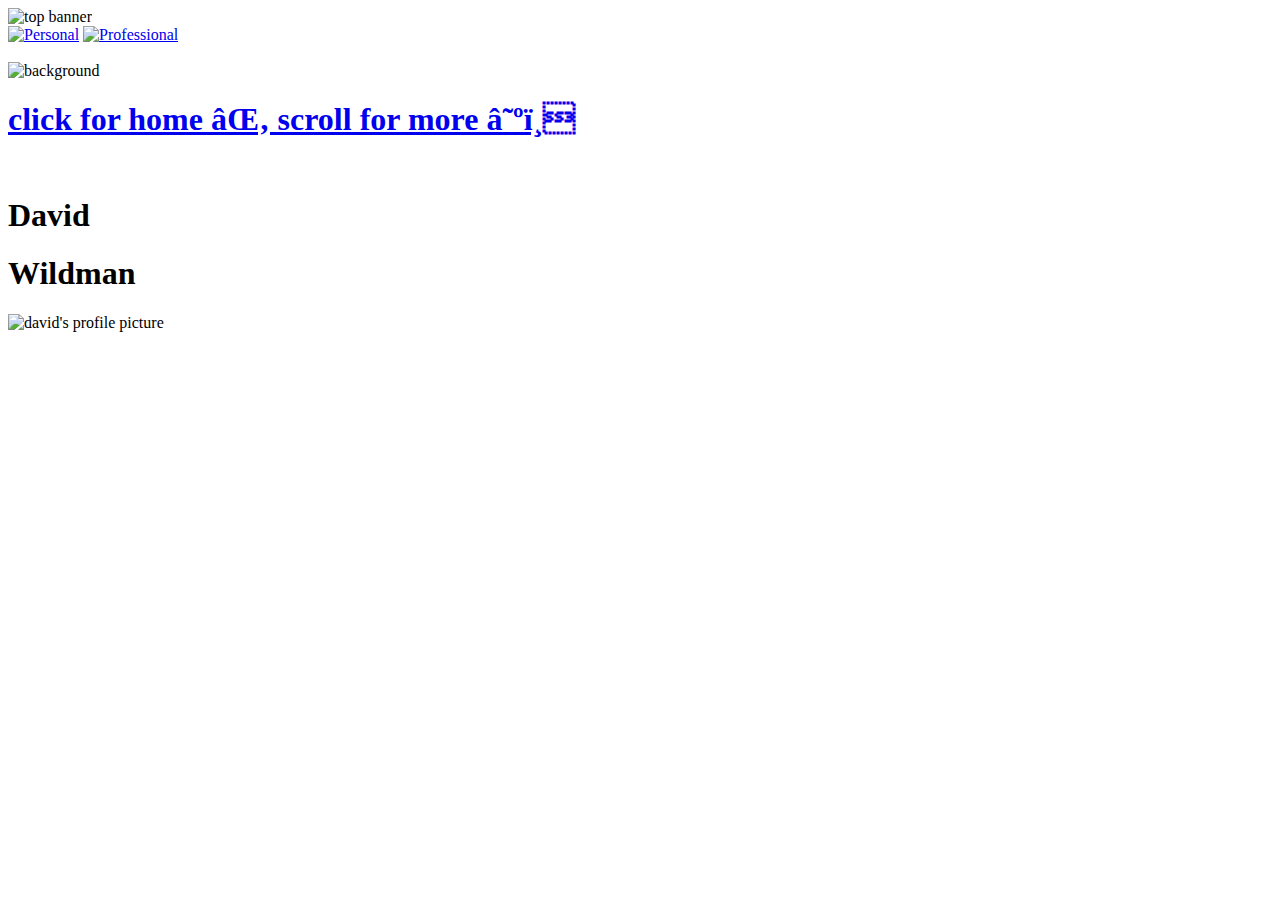
==== index.html @ 92f7dd7d "Rename home.html to index.html" ====
<!DOCTYPE html>
<html>

<head>
	<link rel="stylesheet" href="styles.css" type="text/css" charset="utf-8">
	<title>Silversite—home</title>
	<meta name="viewport" content="width=device-width, initial-scale=1.0">

</head>

<body>



	<!-- Header and background graphics -->

	<header>
		<img id="mask" src="https://lh3.googleusercontent.com/drCIB5XaBogt1hG4kePZMN_304w8XJe2TEB8NnSn8UQNjTeD4YQ8Y8CWwIIJnU-4ytzNfGw=w1280" alt="top banner">
		<nav class="links">
			<span class="leftlink"><a id="leftlink" href="/personal.html"><img src="https://lh6.googleusercontent.com/CAeoS_TIlV-jKo69cKAMgmzb2ZCU6C4n6v47w-y5czvyb1pLWjHf11d2N6tpco18G4F72ts_=w1280" alt="Personal"></a></span>
			<span class="rightlink"> <a id="rightlink" href="/professional.html"><img src="https://lh4.googleusercontent.com/wsbAM6N6rnUvKSBMoCF6cY0G2sL6xLXp9yxd4-AXaWYbBBxd6NR7A-Z_lRTLN9QFs2bBmPM_=w1280" alt="Professional"></a></span>
		</nav>
	</header>

	<div class="gradient">
		<img id="scroll" src="https://lh6.googleusercontent.com/mQSl8quiJzCFC_b_0DutltUhVaJcSwaIgzk87DzSJ6dp9wokb4DUETPHWhXgZsSel_zeLX3cWjonBK5DKOWs-F9cTGbAlei9S4Moc-77nOsyAULk0Q=w1280" alt="">
	</div>

	<div class="background">
		<img id="background" src="https://lh4.googleusercontent.com/AumRSNka3tmDpDSOLlKyRMpxtNUNSiiM084TbIYTF-fe0IxRti_GKFZ6pIXEkU34BlLslBUrw1XjnCWk2npHSV2bBw347pAVUdQ8YohcuxMcmIFFriU=w1280" alt="background">
	</div>

	
	<!-- Main body -->


	<div class="main">


		<span class="home"></h1><h1 class="arrow"><a id="arrow" href="/home.html">click for home ⌂ scroll for more ☺️</a></h1></span>
		<span class="home david"><h1><br>David</h1></span>
		<span class="home wildman"><h1>Wildman</h1></span>
		<span class="face"><img id="defaultface" src="https://lh3.googleusercontent.com/UVNgbC7DeUwxRvbX1GFRfky8D023WpZcSw2MVGTbIr8oYLIM4QBD8RbNnX3xxVIWb6DYTKEew4Tm5ph8OgAMv5c5Eckousxn6LdHiQKVzRKt2vlfpg=w1280" alt="david's profile picture"></span>
	</div>



	</main>


</body>


</html>
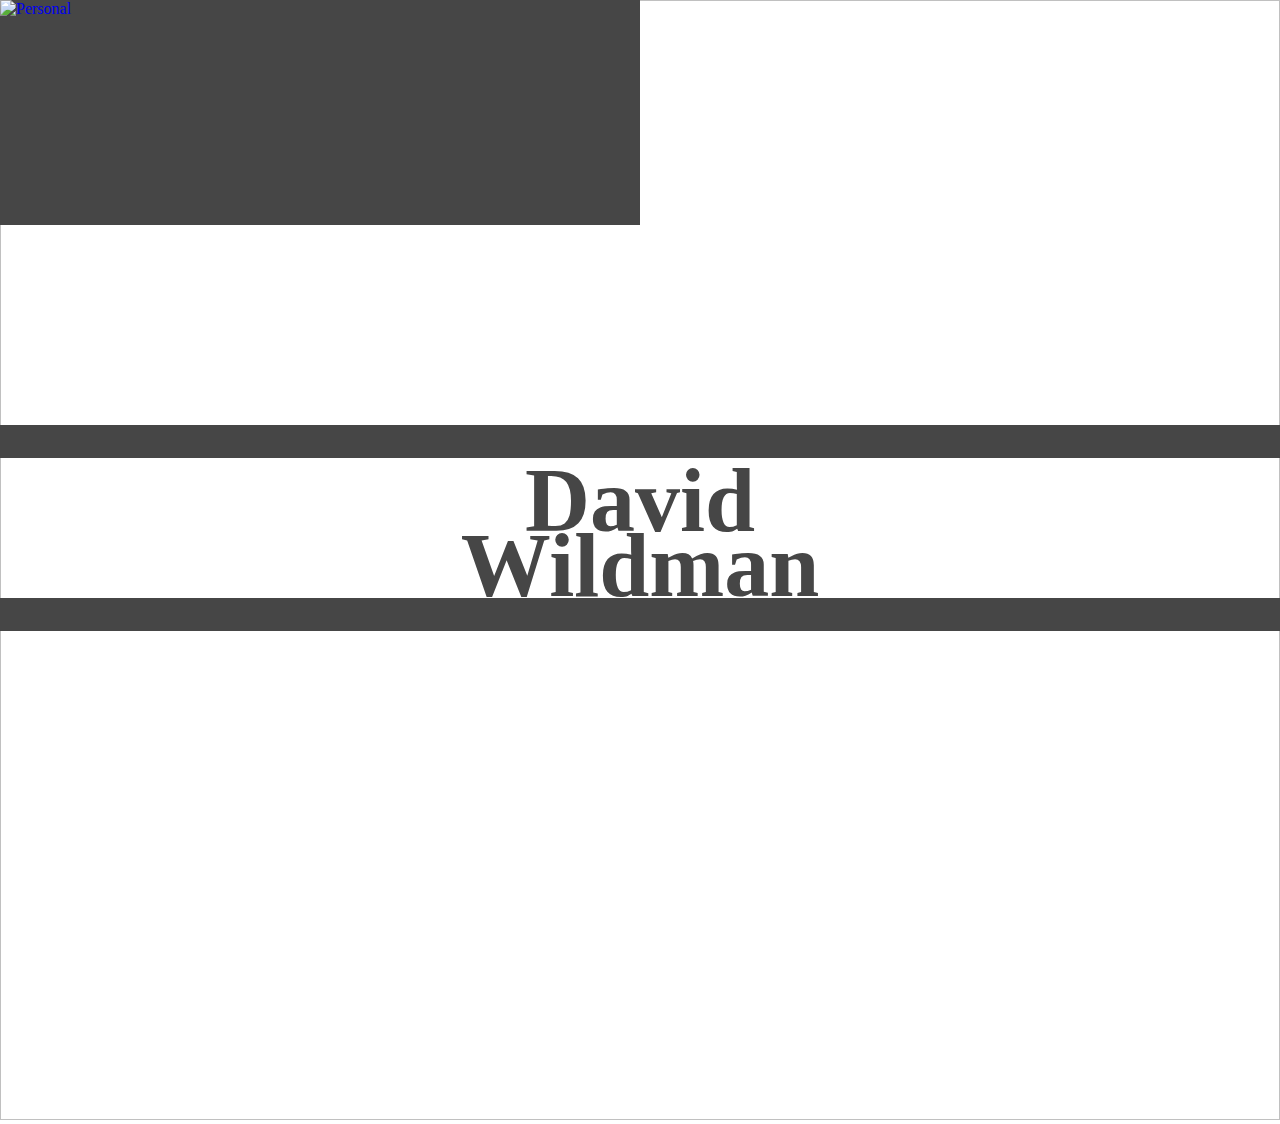
==== commit b8dcaa91: "Update index.html" ====
--- a/index.html
+++ b/index.html
@@ -2,8 +2,8 @@
 <html>
 
 <head>
-	<link rel="stylesheet" href="styles.css" type="text/css" charset="utf-8">
-	<title>Silversite—home</title>
+	<link rel="stylesheet" href="main.css" type="text/css" charset="utf-8">
+	<title>David Wildman</title>
 	<meta name="viewport" content="width=device-width, initial-scale=1.0">
 
 </head>
--- a/main.css
+++ b/main.css
@@ -0,0 +1,330 @@
+/* ************************************** */
+
+/* Resets a few values:
+	stops horizontal spillage
+	corrects box sizing
+	sets font family */
+
+
+
+	* {
+	font-family: 'minecraftregular';
+	box-sizing: border-box;
+	white-space: nowrap;
+}
+
+/* ************************************** */
+
+@font-face {
+    font-family: 'minecraftregular';
+    src: url('/assets/fonts/minecraftregular-bmg3-webfont.woff2') format('woff2'),
+         url('/assets/fonts/minecraftregular-bmg3-webfont.woff') format('woff');
+    font-weight: normal;
+    font-style: normal;
+
+}
+
+/* Gets rid of the white space around the page, so everything is flush against the edge of the viewport. Also sets a default background color */
+
+html {
+	margin: 0px;
+	padding: 0px;
+	width: 100%;
+	background-color: transparent;
+}
+
+body {
+	margin: 0px 0px;
+	height: 200%;
+}
+
+/* ************************************** */
+
+
+
+/* Background scrolling effect-banner contains a PNG with a transparent text mask and a background image with a gradient behind it */
+
+#mask {
+	position: fixed;
+	width: 100%;
+	height: 25%;
+	margin: 0px;
+	padding: 0px;
+	top: 0px;
+	left: 0px;
+	z-index: 8;
+}
+
+#background {
+	display: grid;
+	position: fixed;
+	width: 100%;
+	margin: 0px;
+	padding: 0px;
+	top: 0px;
+	left: 0px;
+	z-index: 2;
+	height: 100%;
+}
+
+#scroll {
+	position: relative;
+	width: 100%;
+	height: 1120px;
+	margin: 0px;
+	padding: 0px;
+	top: 0px;
+	z-index: 0;
+}
+
+header {
+	position: relative;
+	left: 0px;
+	top: 0px;
+	margin: 0px;
+	height: 186.6px;
+	z-index: 8;
+}
+
+.gradient {
+	position: relative;
+	top: -186.6px;
+	height: 186.6px;
+}
+
+div.background {
+	display: inline-block;
+	position: fixed;
+	top: 0px;
+	left: 0px;
+	white-space: nowrap;
+	display: block;
+	box-sizing: border-box;
+	margin: auto, auto;
+	padding: auto, auto;
+	width: 100%;
+}
+
+/* ************************************** */
+
+/* Body text scrolling effects-using sticky positioning. Some of this code will be redundant, I played around with it for a long time trying to get it to work! */
+
+div.main {
+	position: sticky;
+	top: 186px;
+	left: 0px;
+	width: 100%;
+	margin: 0 auto;
+	padding: 0 auto;
+	z-index: 6;
+}
+
+
+span {
+	top: 0vh;
+	max-width: 100%;
+	display: block;
+	text-align: justify;
+
+}
+
+	.david {
+		position: sticky;
+		top: 24.5vh;
+		z-index: 10;
+		border-top: rgb(70, 70, 70) solid thick;
+		border-width: 33px;
+		line-height: 1.8em;
+	}
+
+	.face {
+		position: sticky;
+		top: 0px;
+		z-index: 9;
+	}
+
+	.wildman {
+		position: sticky;
+		top: 87vh;
+		z-index: 10;
+		border-bottom: rgb(70, 70, 70) solid thick;
+		border-width: 33px;
+		line-height: 4em;
+	}
+
+	/* Hover effects */
+
+	.david h1:hover {
+		color: rgb(230 230 230);
+		background-color: rgb(70, 70, 70);
+		opacity: 1;
+	}
+	
+	.wildman h1:hover {
+		color: rgb(230 230 230);
+		background-color: rgb(70, 70, 70);
+		opacity: 1;
+	}
+
+	h2.bio {
+		line-height: 1.5em;
+		color: rgb(92, 0, 61);
+		opacity: 70%;
+		position: absolute;
+		top: 80vh;
+		right: 1vw;
+		text-align: right;
+		z-index: 10;
+	}
+
+	h3.bio {
+		line-height: 1.5em;
+		color: #2867B2;
+		opacity: 100%;
+		position: absolute;
+		top: 71vh;
+		left: 1vw;
+		text-align: left;
+		z-index: 10;
+	}
+
+
+	h2.personal:hover {
+		background-color: hotpink;
+	}
+
+	.personal h1:hover {
+		color: rgb(110, 2, 83);
+		background-color: hotpink;
+		opacity: 70%
+	}
+
+	h3.professional:hover {
+		background-color: black;
+		opacity: 70%;
+	}
+
+	.professional h1:hover {
+		color: black;
+		opacity: 50%;
+		background-color: #2867B2;
+	}
+
+
+ .professional a {
+	text-decoration: underline;
+	color: inherit;
+	font-size: 1.5em;
+} 
+
+/* Navigation styling */
+
+nav span.leftlink{
+	position: fixed;
+	display: inline;
+	margin: 0px 0px;
+	padding: 0px 0px;
+	z-index: 9;
+	left: 0px;
+	top: 0px;
+	max-width: 50%
+}
+
+nav span.rightlink{
+	position: fixed;
+	display: inline;
+	margin: 0px 0px;
+	padding: 0px 0px;
+	z-index: 9;
+	right: 0px;
+	top: 0px;
+	max-width: 50%
+}
+
+.leftlink img {
+	position: fixed;
+	width: 50%;
+	height: 25vh;
+	opacity: 0;
+}
+
+.rightlink img {
+	position: fixed;
+	right: 0px;
+	width: 50%;
+	height: 25vh;
+	opacity: 0;
+
+}
+
+.leftlink img:hover {
+	opacity: 1;
+	background-color: rgb(70, 70, 70);
+}
+
+.rightlink img:hover {
+	opacity: 01;
+
+}
+
+
+	#arrow {
+	display: block;
+	width: auto;
+	padding: auto;
+	margin: auto;
+	background-size: unset;
+	text-decoration: none;
+	font-weight: bolder;
+	color: transparent;
+	font-size: 0.5em;
+} 
+
+	#arrow:hover {
+		color: rgb(230 230 230);
+		background-color: rgb(70, 70, 70);
+		opacity: 1;
+	}
+
+
+/* #personal {
+	position: absolute;
+	font-size: 5vw;
+	color: black;
+	bottom: 0px;
+	left: 0px;
+	width: 100%
+} */
+
+/* General styles and probably some other redundant code! */
+
+h1 {
+	position: relative;
+	margin: auto;
+	display: block;
+	font-weight: bolder;
+	font-size: 90px;
+	text-align: center;
+	color: rgb(70, 70, 70);
+	background-color: none;
+	width: auto;
+	z-index: 3;
+}
+
+
+#defaultface {
+	width: 100%;
+	position: relative;
+	margin: auto;
+	display: block;
+	text-align: center;
+}
+
+main p {
+	text-align: center;
+}
+
+br {
+	font-size: 100px;
+}
+
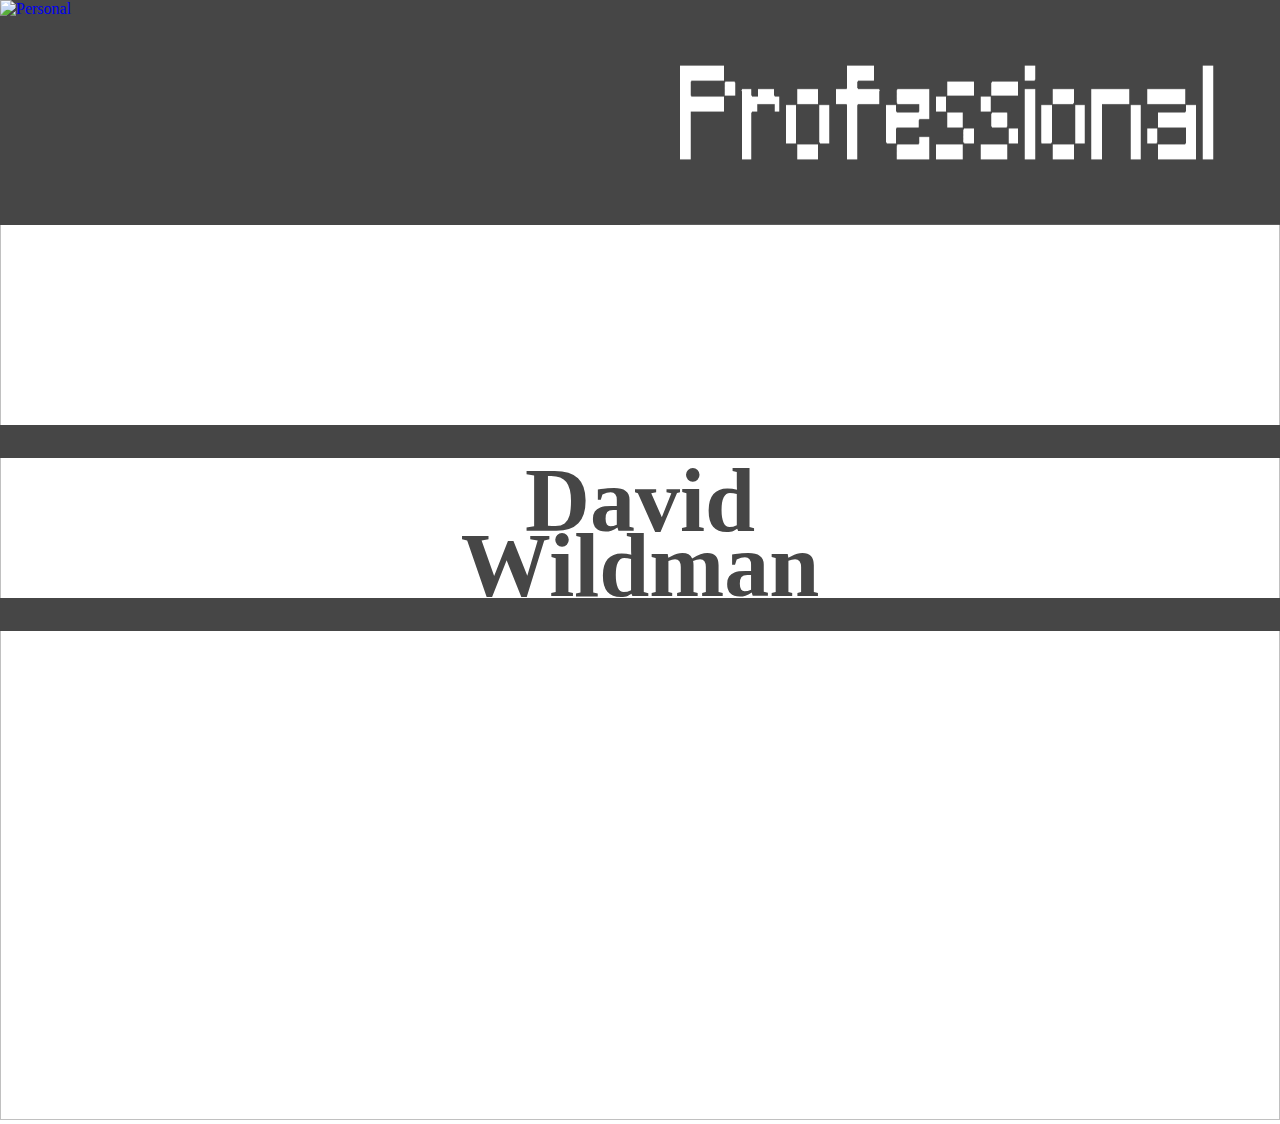
==== commit 02571066: "Update index.html" ====
--- a/index.html
+++ b/index.html
@@ -15,19 +15,19 @@
 	<!-- Header and background graphics -->
 
 	<header>
-		<img id="mask" src="https://lh3.googleusercontent.com/drCIB5XaBogt1hG4kePZMN_304w8XJe2TEB8NnSn8UQNjTeD4YQ8Y8CWwIIJnU-4ytzNfGw=w1280" alt="top banner">
+		<img id="mask" src="mask.png" alt="top banner">
 		<nav class="links">
-			<span class="leftlink"><a id="leftlink" href="/personal.html"><img src="https://lh6.googleusercontent.com/CAeoS_TIlV-jKo69cKAMgmzb2ZCU6C4n6v47w-y5czvyb1pLWjHf11d2N6tpco18G4F72ts_=w1280" alt="Personal"></a></span>
-			<span class="rightlink"> <a id="rightlink" href="/professional.html"><img src="https://lh4.googleusercontent.com/wsbAM6N6rnUvKSBMoCF6cY0G2sL6xLXp9yxd4-AXaWYbBBxd6NR7A-Z_lRTLN9QFs2bBmPM_=w1280" alt="Professional"></a></span>
+			<span class="leftlink"><a id="leftlink" href="/personal.html"><img src="personal-hyperlink.png" alt="Personal"></a></span>
+			<span class="rightlink"> <a id="rightlink" href="/professional.html"><img src="professional-hyperlink.png" alt="Professional"></a></span>
 		</nav>
 	</header>
 
 	<div class="gradient">
-		<img id="scroll" src="https://lh6.googleusercontent.com/mQSl8quiJzCFC_b_0DutltUhVaJcSwaIgzk87DzSJ6dp9wokb4DUETPHWhXgZsSel_zeLX3cWjonBK5DKOWs-F9cTGbAlei9S4Moc-77nOsyAULk0Q=w1280" alt="">
+		<img id="scroll" src="gradient.png" alt="">
 	</div>
 
 	<div class="background">
-		<img id="background" src="https://lh4.googleusercontent.com/AumRSNka3tmDpDSOLlKyRMpxtNUNSiiM084TbIYTF-fe0IxRti_GKFZ6pIXEkU34BlLslBUrw1XjnCWk2npHSV2bBw347pAVUdQ8YohcuxMcmIFFriU=w1280" alt="background">
+		<img id="background" src="background.png" alt="background">
 	</div>
 
 	
@@ -37,10 +37,10 @@
 	<div class="main">
 
 
-		<span class="home"></h1><h1 class="arrow"><a id="arrow" href="/home.html">click for home ⌂ scroll for more ☺️</a></h1></span>
+		<span class="home"></h1><h1 class="arrow"><a id="arrow" href="/home.html">click for home ⌂ scroll for more :-)</a></h1></span>
 		<span class="home david"><h1><br>David</h1></span>
 		<span class="home wildman"><h1>Wildman</h1></span>
-		<span class="face"><img id="defaultface" src="https://lh3.googleusercontent.com/UVNgbC7DeUwxRvbX1GFRfky8D023WpZcSw2MVGTbIr8oYLIM4QBD8RbNnX3xxVIWb6DYTKEew4Tm5ph8OgAMv5c5Eckousxn6LdHiQKVzRKt2vlfpg=w1280" alt="david's profile picture"></span>
+		<span class="face"><img id="defaultface" src="davidwildman.jpg" alt="david's profile picture"></span>
 	</div>
 
 
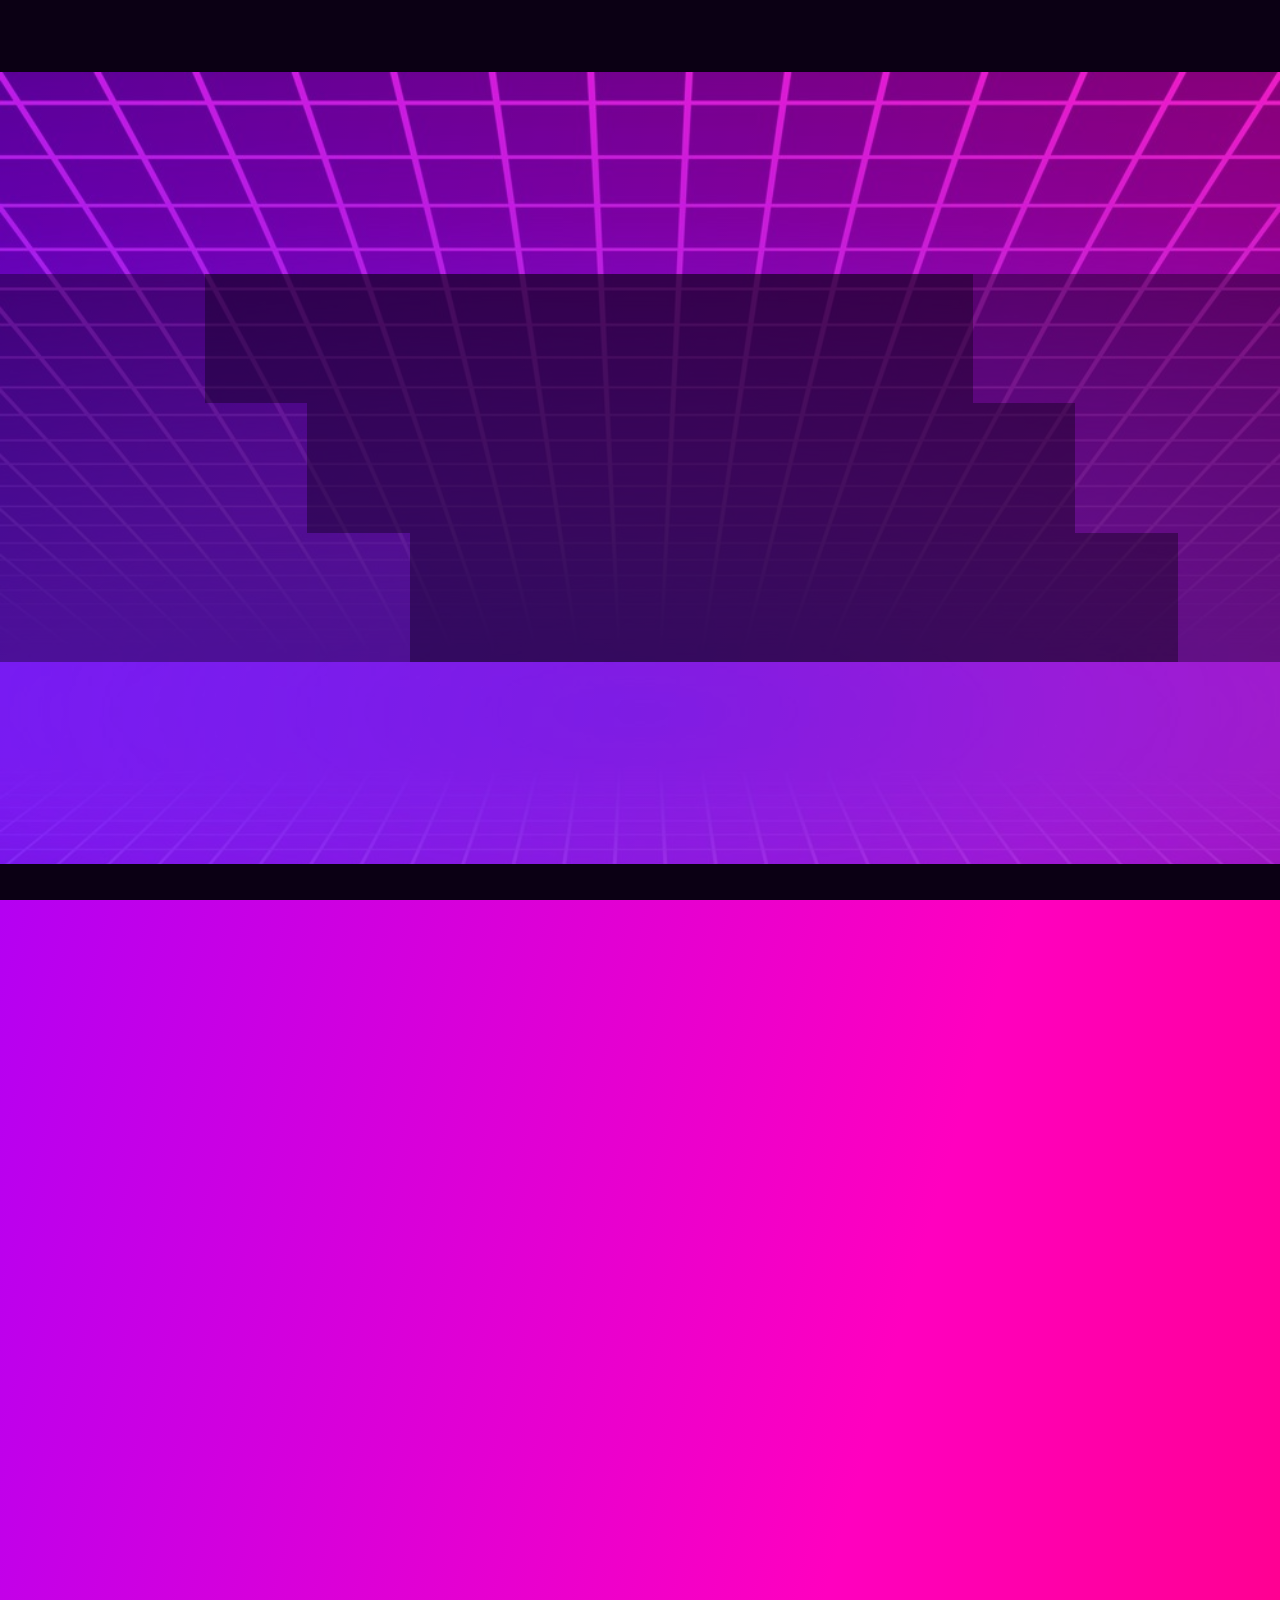
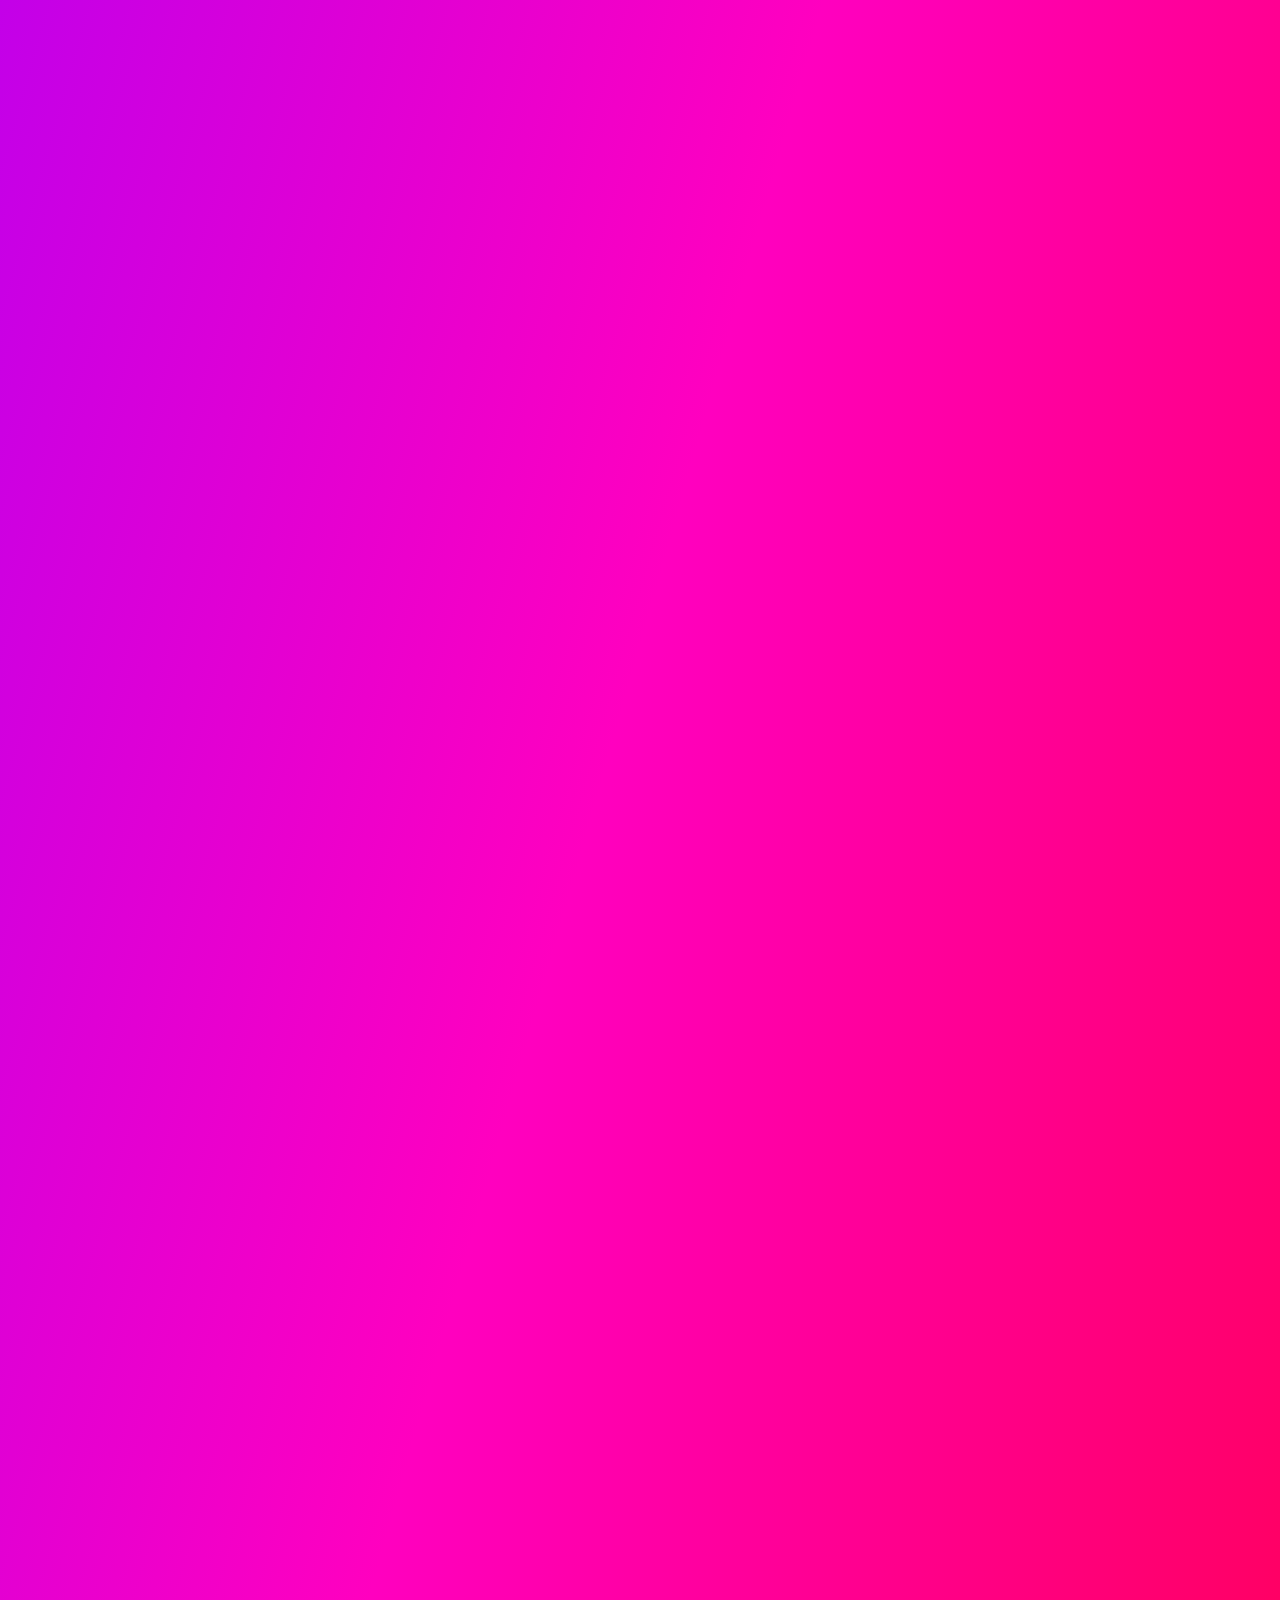
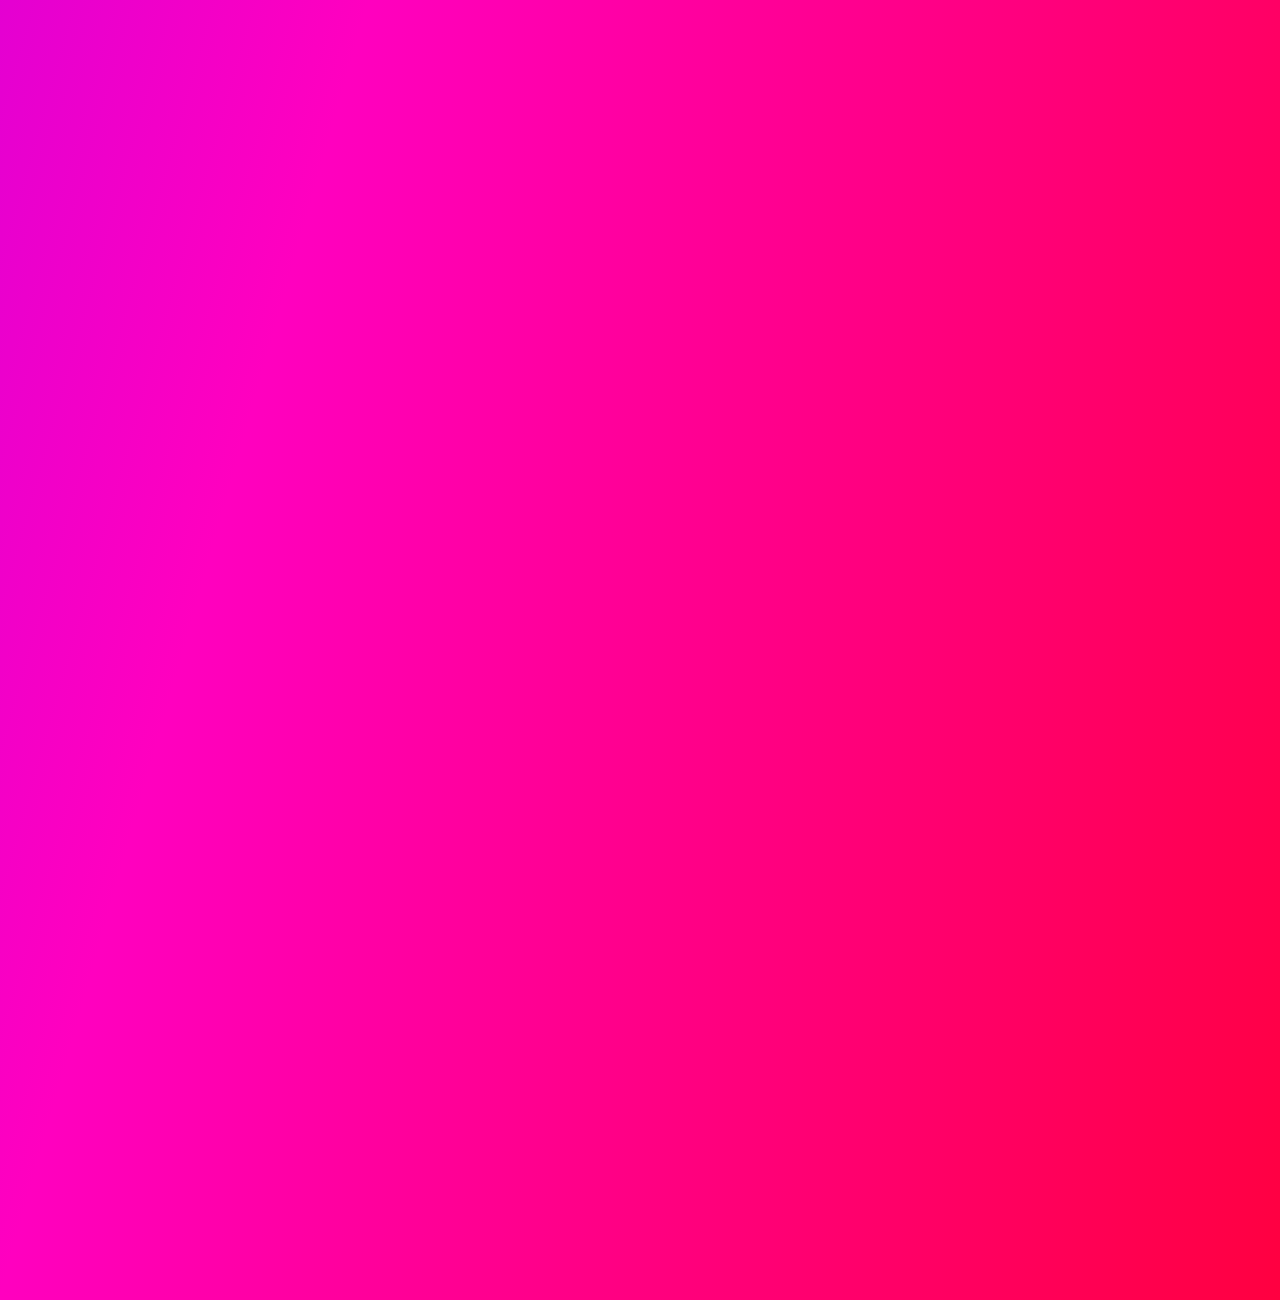
==== commit 835d46f3: "I merged my branch into the master and I am now commiting again as there seem to be a few redundant " ====
--- a/index.html
+++ b/index.html
@@ -1,54 +1,32 @@
 <!DOCTYPE html>
-<html>
-
+<html lang="en">
 <head>
-	<link rel="stylesheet" href="main.css" type="text/css" charset="utf-8">
-	<title>David Wildman</title>
-	<meta name="viewport" content="width=device-width, initial-scale=1.0">
-
+  <meta charset="UTF-8">
+  <meta name="viewport" content="width=device-width, initial-scale=1.0">
+  <link rel="stylesheet" href="main.css">
+  <title>David Wildman—Software Developer</title>
 </head>
-
 <body>
-
-
-
-	<!-- Header and background graphics -->
-
-	<header>
-		<img id="mask" src="mask.png" alt="top banner">
-		<nav class="links">
-			<span class="leftlink"><a id="leftlink" href="/personal.html"><img src="personal-hyperlink.png" alt="Personal"></a></span>
-			<span class="rightlink"> <a id="rightlink" href="/professional.html"><img src="professional-hyperlink.png" alt="Professional"></a></span>
-		</nav>
-	</header>
-
-	<div class="gradient">
-		<img id="scroll" src="gradient.png" alt="">
-	</div>
-
-	<div class="background">
-		<img id="background" src="background.png" alt="background">
-	</div>
-
-	
-	<!-- Main body -->
-
-
-	<div class="main">
-
-
-		<span class="home"></h1><h1 class="arrow"><a id="arrow" href="/home.html">click for home ⌂ scroll for more :-)</a></h1></span>
-		<span class="home david"><h1><br>David</h1></span>
-		<span class="home wildman"><h1>Wildman</h1></span>
-		<span class="face"><img id="defaultface" src="davidwildman.jpg" alt="david's profile picture"></span>
-	</div>
-
-
-
-	</main>
-
-
+  <div id="landing-page">
+    <nav>
+      <ul>
+        <li></li>
+        <li></li>
+        <li></li>
+        <li></li>
+        <li></li>
+      </ul>
+    </nav>
+    <section id="jumbotron">
+      <div id="container">
+        <div class="text blink-one" id="youve"><p>You've</p></div>
+        <div class="text blink-two" id="found"><p>found</p></div>
+        <div class="text blink-three my-name" id="david"><p>David</p></div>
+      </div>
+      <div id="background-image"></div>
+    </section>
+    <footer>
+    </footer> 
+  </div>
 </body>
-
-
-</html>
+</html>--- a/main.css
+++ b/main.css
@@ -1,330 +1,293 @@
-/* ************************************** */
-
-/* Resets a few values:
-	stops horizontal spillage
-	corrects box sizing
-	sets font family */
-
-
-
-	* {
-	font-family: 'minecraftregular';
+* {
+	margin: 0;
+	padding: 0;
 	box-sizing: border-box;
-	white-space: nowrap;
-}
-
-/* ************************************** */
+}
+
+body {
+	width: 100%;
+	height: 500vh;
+	background-image: linear-gradient(to bottom right, rgb(162, 0, 255) 0%, rgb(255, 0, 191) 50%, rgb(255, 0, 64) 100%);
+	color: transparent;
+}
+
+#landing-page {
+	position: sticky;
+	top: 0;
+	left: 0;
+	background-color: transparent;
+	width: 100%;
+}
+
+nav {
+	height: 8vh;
+	background-color: #0B0014;
+}
 
 @font-face {
-    font-family: 'minecraftregular';
-    src: url('/assets/fonts/minecraftregular-bmg3-webfont.woff2') format('woff2'),
-         url('/assets/fonts/minecraftregular-bmg3-webfont.woff') format('woff');
-    font-weight: normal;
-    font-style: normal;
-
-}
-
-/* Gets rid of the white space around the page, so everything is flush against the edge of the viewport. Also sets a default background color */
-
-html {
-	margin: 0px;
-	padding: 0px;
-	width: 100%;
-	background-color: transparent;
-}
-
-body {
-	margin: 0px 0px;
-	height: 200%;
-}
-
-/* ************************************** */
-
-
-
-/* Background scrolling effect-banner contains a PNG with a transparent text mask and a background image with a gradient behind it */
-
-#mask {
+    font-family: 'sfalienencsolid';
+	src:	url('./assets/fonts/sfalienencsolid.woff2') format('woff2'),
+			url('./assets//fonts/sfalienencsolid.woff') format('woff'),
+			url('./assets//fonts/sfalienencsolid.ttf') format('truetype');
+	font-weight: normal;
+	font-style: normal;
+}
+
+@font-face {
+    font-family: 'sfalienenc';
+	src:	url('./assets/fonts/sfalienenc.woff2') format('woff2'),
+			url('./assets//fonts/sfalienenc.woff') format('woff'),
+			url('./assets//fonts/sfalienenc.ttf') format('truetype');
+	font-weight: normal;
+	font-style: normal;
+}
+
+section {
+	line-height: 1.4em;
+	font-family: 'sfalienencsolid';
+	font-weight: normal;
+	font-style: normal;
+	font-size: 12vmin;
+	height: 88vh;
+	/* background-color: red 0.6 0%; */
+	/* background-size: cover;
+	background-blend-mode: color;
+	opacity: 100%; */
+}
+
+#background-image {
 	position: fixed;
-	width: 100%;
-	height: 25%;
-	margin: 0px;
-	padding: 0px;
-	top: 0px;
-	left: 0px;
-	z-index: 8;
-}
-
-#background {
-	display: grid;
-	position: fixed;
-	width: 100%;
-	margin: 0px;
-	padding: 0px;
-	top: 0px;
-	left: 0px;
-	z-index: 2;
-	height: 100%;
-}
-
-#scroll {
-	position: relative;
-	width: 100%;
-	height: 1120px;
-	margin: 0px;
-	padding: 0px;
-	top: 0px;
-	z-index: 0;
-}
-
-header {
-	position: relative;
-	left: 0px;
-	top: 0px;
-	margin: 0px;
-	height: 186.6px;
-	z-index: 8;
-}
-
-.gradient {
-	position: relative;
-	top: -186.6px;
-	height: 186.6px;
-}
-
-div.background {
-	display: inline-block;
-	position: fixed;
-	top: 0px;
-	left: 0px;
-	white-space: nowrap;
-	display: block;
-	box-sizing: border-box;
-	margin: auto, auto;
-	padding: auto, auto;
-	width: 100%;
-}
-
-/* ************************************** */
-
-/* Body text scrolling effects-using sticky positioning. Some of this code will be redundant, I played around with it for a long time trying to get it to work! */
-
-div.main {
-	position: sticky;
-	top: 186px;
-	left: 0px;
-	width: 100%;
-	margin: 0 auto;
-	padding: 0 auto;
-	z-index: 6;
-}
-
-
-span {
-	top: 0vh;
-	max-width: 100%;
-	display: block;
-	text-align: justify;
-
-}
-
-	.david {
-		position: sticky;
-		top: 24.5vh;
-		z-index: 10;
-		border-top: rgb(70, 70, 70) solid thick;
-		border-width: 33px;
-		line-height: 1.8em;
+	top: 8vh;
+	left: 0;
+	height: 88vh;
+	width: 100%;
+	background-image: url(https://i.giphy.com/media/l0K4lUxBzIOeJd1EA/giphy.webp), url(./assets/vector.jpg);
+	background-size: cover;
+	background-blend-mode: luminosity;
+	z-index: -1;
+	opacity: 50%;
+
+}
+
+#container {
+	opacity: 100;
+	display: flex;
+	flex-direction: column;
+	justify-content: center;
+	align-items: center;
+	height: 88vh;
+	width: 100%;
+	/* background-color: rgba(0, 0, 0, 0.4) */
+}
+
+.text {
+	background-color: #0b001466;
+	width: 100%;
+	text-align: center;
+	text-shadow: 0px 0px 50px;
+}
+
+#youve {
+	padding-left: 16vw;
+	padding-right: 24vw;
+}
+
+
+
+
+#found {
+	padding-left: 24vw;
+	padding-right: 16vw;
+}
+
+#david {
+	padding-left: 32vw;
+	padding-right: 8vw;
+	color: transparent;
+}
+
+p {
+	width: 100%;
+	background-color: rgba(11, 0, 20, 0.4);
+}
+
+.my-name {
+	font-family: "sfalienenc";
+
+}
+
+footer {
+	height: 4vh;
+	background-color: #0b0014;
+}
+
+@media screen and (max-width: 425px) and (orientation: portrait) {
+	.text {
+		margin: 2vh;
+		font-size: 36px;
 	}
 
-	.face {
-		position: sticky;
-		top: 0px;
-		z-index: 9;
-	}
-
-	.wildman {
-		position: sticky;
-		top: 87vh;
-		z-index: 10;
-		border-bottom: rgb(70, 70, 70) solid thick;
-		border-width: 33px;
-		line-height: 4em;
-	}
-
-	/* Hover effects */
-
-	.david h1:hover {
-		color: rgb(230 230 230);
-		background-color: rgb(70, 70, 70);
-		opacity: 1;
-	}
-	
-	.wildman h1:hover {
-		color: rgb(230 230 230);
-		background-color: rgb(70, 70, 70);
-		opacity: 1;
-	}
-
-	h2.bio {
-		line-height: 1.5em;
-		color: rgb(92, 0, 61);
-		opacity: 70%;
-		position: absolute;
-		top: 80vh;
-		right: 1vw;
-		text-align: right;
-		z-index: 10;
-	}
-
-	h3.bio {
-		line-height: 1.5em;
-		color: #2867B2;
-		opacity: 100%;
-		position: absolute;
-		top: 71vh;
-		left: 1vw;
-		text-align: left;
-		z-index: 10;
-	}
-
-
-	h2.personal:hover {
-		background-color: hotpink;
-	}
-
-	.personal h1:hover {
-		color: rgb(110, 2, 83);
-		background-color: hotpink;
-		opacity: 70%
-	}
-
-	h3.professional:hover {
-		background-color: black;
-		opacity: 70%;
-	}
-
-	.professional h1:hover {
-		color: black;
-		opacity: 50%;
-		background-color: #2867B2;
-	}
-
-
- .professional a {
-	text-decoration: underline;
-	color: inherit;
-	font-size: 1.5em;
-} 
-
-/* Navigation styling */
-
-nav span.leftlink{
-	position: fixed;
-	display: inline;
-	margin: 0px 0px;
-	padding: 0px 0px;
-	z-index: 9;
-	left: 0px;
-	top: 0px;
-	max-width: 50%
-}
-
-nav span.rightlink{
-	position: fixed;
-	display: inline;
-	margin: 0px 0px;
-	padding: 0px 0px;
-	z-index: 9;
-	right: 0px;
-	top: 0px;
-	max-width: 50%
-}
-
-.leftlink img {
-	position: fixed;
-	width: 50%;
-	height: 25vh;
-	opacity: 0;
-}
-
-.rightlink img {
-	position: fixed;
-	right: 0px;
-	width: 50%;
-	height: 25vh;
-	opacity: 0;
-
-}
-
-.leftlink img:hover {
-	opacity: 1;
-	background-color: rgb(70, 70, 70);
-}
-
-.rightlink img:hover {
-	opacity: 01;
-
-}
-
-
-	#arrow {
-	display: block;
-	width: auto;
-	padding: auto;
-	margin: auto;
-	background-size: unset;
-	text-decoration: none;
-	font-weight: bolder;
-	color: transparent;
-	font-size: 0.5em;
-} 
-
-	#arrow:hover {
-		color: rgb(230 230 230);
-		background-color: rgb(70, 70, 70);
-		opacity: 1;
-	}
-
-
-/* #personal {
-	position: absolute;
-	font-size: 5vw;
-	color: black;
-	bottom: 0px;
-	left: 0px;
-	width: 100%
-} */
-
-/* General styles and probably some other redundant code! */
-
-h1 {
-	position: relative;
-	margin: auto;
-	display: block;
-	font-weight: bolder;
-	font-size: 90px;
-	text-align: center;
-	color: rgb(70, 70, 70);
-	background-color: none;
-	width: auto;
-	z-index: 3;
-}
-
-
-#defaultface {
-	width: 100%;
-	position: relative;
-	margin: auto;
-	display: block;
-	text-align: center;
-}
-
-main p {
-	text-align: center;
-}
-
-br {
-	font-size: 100px;
-}
-
+}
+
+@media screen and (min-width: 768px) {
+	section {
+		font-size: 92.16px;
+	}  
+
+}
+
+
+.blink-one {
+	animation:blink-one 12s infinite;
+}
+
+.blink-two {
+	animation:blink-two 12s infinite;
+}
+
+.blink-three {
+	animation:blink-three 12s infinite;
+}
+
+@keyframes blink-one{
+
+	0%	{color: transparent;}
+	5%	{color: #ff00ff;}
+	10%	{color: #ff00ff;}
+	15%	{color: transparent;}
+	20%	{color: transparent;}
+	25%	{color: transparent;}
+	30%	{color: transparent;}
+	35%	{color: #ccff00;}
+	40%	{color: #ccff00;}
+	45%	{color: transparent;}
+	50%	{color: transparent	;}
+	55%	{color: transparent;}
+	60%	{color: transparent;}
+	65%	{color: #ff8D03;}
+	70%	{color: #ff8D03;}
+	75%	{color: transparent;}
+	80%	{color: transparent;}
+	85%	{color: transparent;}
+	90% {color: transparent}
+	91% {color: #FF3103;}
+	92% {color: transparent;}
+	93%	{color: #FF3103;}
+	94%	{color: transparent;}
+	95% {color: #FF3103;}
+	96%	{color: transparent;}
+	97% {color: #FF3103;}
+	98%	{color: transparent;}
+	99% {color: #FF3103;}
+	100%{color: transparent;}
+}
+
+@keyframes blink-two{
+	0%	{color: transparent;}
+	5%	{color: transparent;}
+	10%	{color: transparent;}
+	15%	{color: #F205CB}
+	20%	{color: #F205CB}
+	25%	{color: transparent;}
+	30%	{color: transparent;}
+	35%	{color: transparent;}
+	40%	{color: transparent;}
+	45%	{color: #E6ED07;}
+	50%	{color: #E6ED07 ;}
+	55%	{color: transparent;}
+	60%	{color: transparent;}
+	65%	{color: transparent;}
+	70%	{color: transparent;}
+	75%	{color: #ff6103;}
+	80%	{color: #ff6103;}
+	85%	{color: transparent;}
+	90% {color: transparent}
+	91% {color: #FF3103;}
+	92% {color: transparent;}
+	93%	{color: #FF3103;}
+	94%	{color: transparent;}
+	95% {color: #FF3103;}
+	96%	{color: transparent;}
+	97% {color: #FF3103;}
+	98%	{color: transparent;}
+	99% {color: #FF3103;}
+	100%{color: transparent;}
+}
+
+@keyframes blink-three{
+	0%	{color: transparent;}
+	5%	{color: transparent;}
+	10%	{color: transparent;}
+	15%	{color: transparent;}
+	20% {color: transparent;}
+	25%	{color: #FF1493;}
+	30%	{color: #FF1493;}
+	35%	{color: transparent;}
+	40%	{color: transparent;}
+	45%	{color: transparent;}
+	50%	{color: transparent;}
+	55%	{color: #7FFF00;}
+	60%	{color: #7FFF00;}
+	65%	{color: transparent;}
+	70%	{color: transparent;}
+	75%	{color: transparent;}
+	80%	{color: transparent;}
+	85%	{color: #FF3103;}
+	89%	{color: #FF3103;}
+	90% {color: transparent}
+	91% {color: #FF3103;}
+	92% {color: transparent;}
+	93%	{color: #FF3103;}
+	94%	{color: transparent;}
+	95% {color: #FF3103;}
+	96%	{color: transparent;}
+	97% {color: #FF3103;}
+	98%	{color: transparent;}
+	99% {color: #FF3103;}
+	100%{color: transparent;}
+}
+
+
+
+
+/* 
+
+	Animation colors:
+
+5%	{color: hotpink;}
+30%	{color: rgb(214, 0, 221);}
+50%	{color: rgb(87, 0, 201);}
+70%	{color: rgb(172, 66, 66);}
+90%	{color: rgb(252, 192, 82);}
+
+*/
+
+
+
+Plastic Pink:
+#FF1493
+
+Bright Pink:
+#F205CB
+
+Magenta:
+#ff00ff
+
+Dark Magenta:
+#7700b3
+
+Purple:
+#D705F2
+
+Proton Purple:
+#8A2BE2
+
+Absinthe:
+#E6ED07
+
+Neon Green:
+#7FFF00;
+
+Electric Lime:
+#ccff00
+
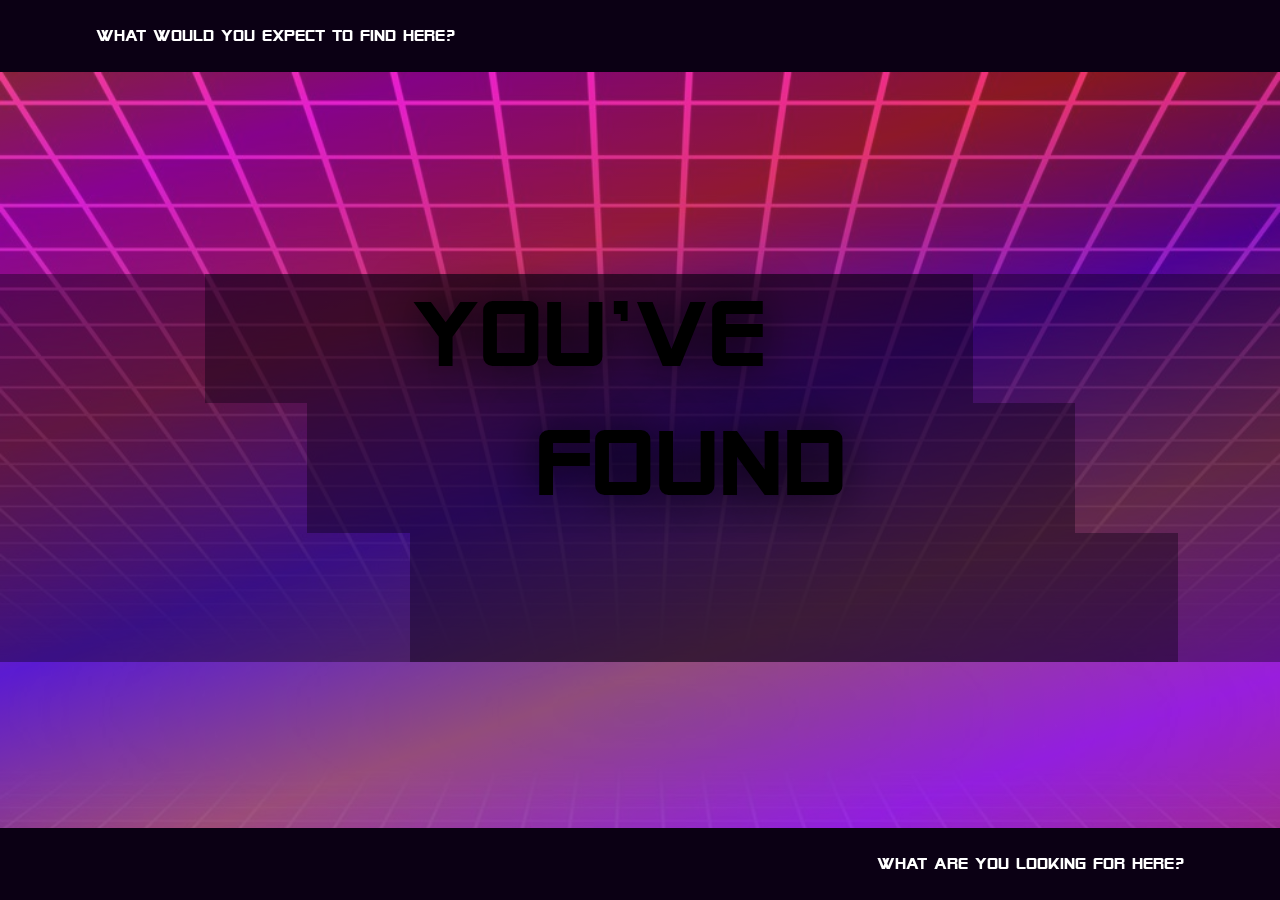
==== commit 591153f1: "sorted out the background infinite scroll effect. Great proof of concept but I might possibly be ove" ====
--- a/index.html
+++ b/index.html
@@ -9,13 +9,14 @@
 <body>
   <div id="landing-page">
     <nav>
-      <ul>
+      <span>What would you expect to find here?</span>
+      <!-- <ul>
         <li></li>
         <li></li>
         <li></li>
         <li></li>
         <li></li>
-      </ul>
+      </ul> -->
     </nav>
     <section id="jumbotron">
       <div id="container">
@@ -26,6 +27,7 @@
       <div id="background-image"></div>
     </section>
     <footer>
+      <span>What are you looking for here?</span>
     </footer> 
   </div>
 </body>
--- a/main.css
+++ b/main.css
@@ -2,13 +2,27 @@
 	margin: 0;
 	padding: 0;
 	box-sizing: border-box;
+	--background-color-one: linear-gradient(
+		to bottom right,
+		#7700b3 0%,
+		#ff6103 12.5%,
+		#F205CB 25%,
+		#FF3103 37.5%,
+		#7700b3 50%,
+		#ff6103 62.5%,
+		#F205CB 75%,
+		#FF3103 87.5%,
+		#7700b3 100%);
+		font-family: 'sfalienencsolid';
 }
 
 body {
 	width: 100%;
-	height: 500vh;
-	background-image: linear-gradient(to bottom right, rgb(162, 0, 255) 0%, rgb(255, 0, 191) 50%, rgb(255, 0, 64) 100%);
-	color: transparent;
+	height: 100vh;
+	background-image: var(--background-color-one);
+	background-size: 200%;
+	background-position: center;
+	animation: scroll-effect 12s infinite ease-in-out;
 }
 
 #landing-page {
@@ -20,8 +34,25 @@
 }
 
 nav {
+	display: flex;
+	justify-content: flex-start;
+	align-items: center;
 	height: 8vh;
 	background-color: #0B0014;
+	color: white;
+}
+
+footer {
+	display: flex;
+	justify-content: flex-end;
+	align-items: center;
+	height: 8vh;
+	background-color: #0B0014;
+	color: white;
+}
+
+span {
+	margin: 0vw 7.5vw;
 }
 
 @font-face {
@@ -48,7 +79,7 @@
 	font-weight: normal;
 	font-style: normal;
 	font-size: 12vmin;
-	height: 88vh;
+	height: 84vh;
 	/* background-color: red 0.6 0%; */
 	/* background-size: cover;
 	background-blend-mode: color;
@@ -85,6 +116,7 @@
 	width: 100%;
 	text-align: center;
 	text-shadow: 0px 0px 50px;
+	overflow: visible;
 }
 
 #youve {
@@ -114,11 +146,6 @@
 .my-name {
 	font-family: "sfalienenc";
 
-}
-
-footer {
-	height: 4vh;
-	background-color: #0b0014;
 }
 
 @media screen and (max-width: 425px) and (orientation: portrait) {
@@ -136,6 +163,7 @@
 
 }
 
+/* Text animations for flashing neon lights */
 
 .blink-one {
 	animation:blink-one 12s infinite;
@@ -187,7 +215,7 @@
 	5%	{color: transparent;}
 	10%	{color: transparent;}
 	15%	{color: #F205CB}
-	20%	{color: #F205CB}
+	20%	{color: #f205cb}
 	25%	{color: transparent;}
 	30%	{color: transparent;}
 	35%	{color: transparent;}
@@ -249,8 +277,30 @@
 
 
 
-
+/* Gradient animation infinite loop effect */
+
+@keyframes scroll-effect{
+0%		{background-position: top 50% left 50%}
+6.25% 	{background-position: top 67.5% left 67.5%}
+12.5%	{background-position: top 75% left 75%}
+18.75%	{background-position: top 87.5% left 87.5%}
+25%		{background-position: top 100% left 100%}
+31.25%	{background-position: top 112.5% left 112.5%}
+37.5%	{background-position: top 125% left 125%}
+43.75%	{background-position: top 137.5% left 137.5%}
+50%		{background-position: top 150% left 150%}
+56.25%	{background-position: top 167.5% left 167.5%}
+62.5%	{background-position: top 175% left 175%}
+68.75%	{background-position: top 187.5% left 187.5%}
+75%		{background-position: top 200% left 200%}
+81.25%	{background-position: top 212.5% left 212.5%}
+87.5%	{background-position: top 225% left 225%}
+93.75%	{background-position: top 237.5% left 237.5%}
+100%	{background-position: top 250% left 250%};
+}
 /* 
+
+For my reference - colors to copy and paste
 
 	Animation colors:
 
@@ -260,9 +310,6 @@
 70%	{color: rgb(172, 66, 66);}
 90%	{color: rgb(252, 192, 82);}
 
-*/
-
-
 
 Plastic Pink:
 #FF1493
@@ -291,3 +338,4 @@
 Electric Lime:
 #ccff00
 
+*/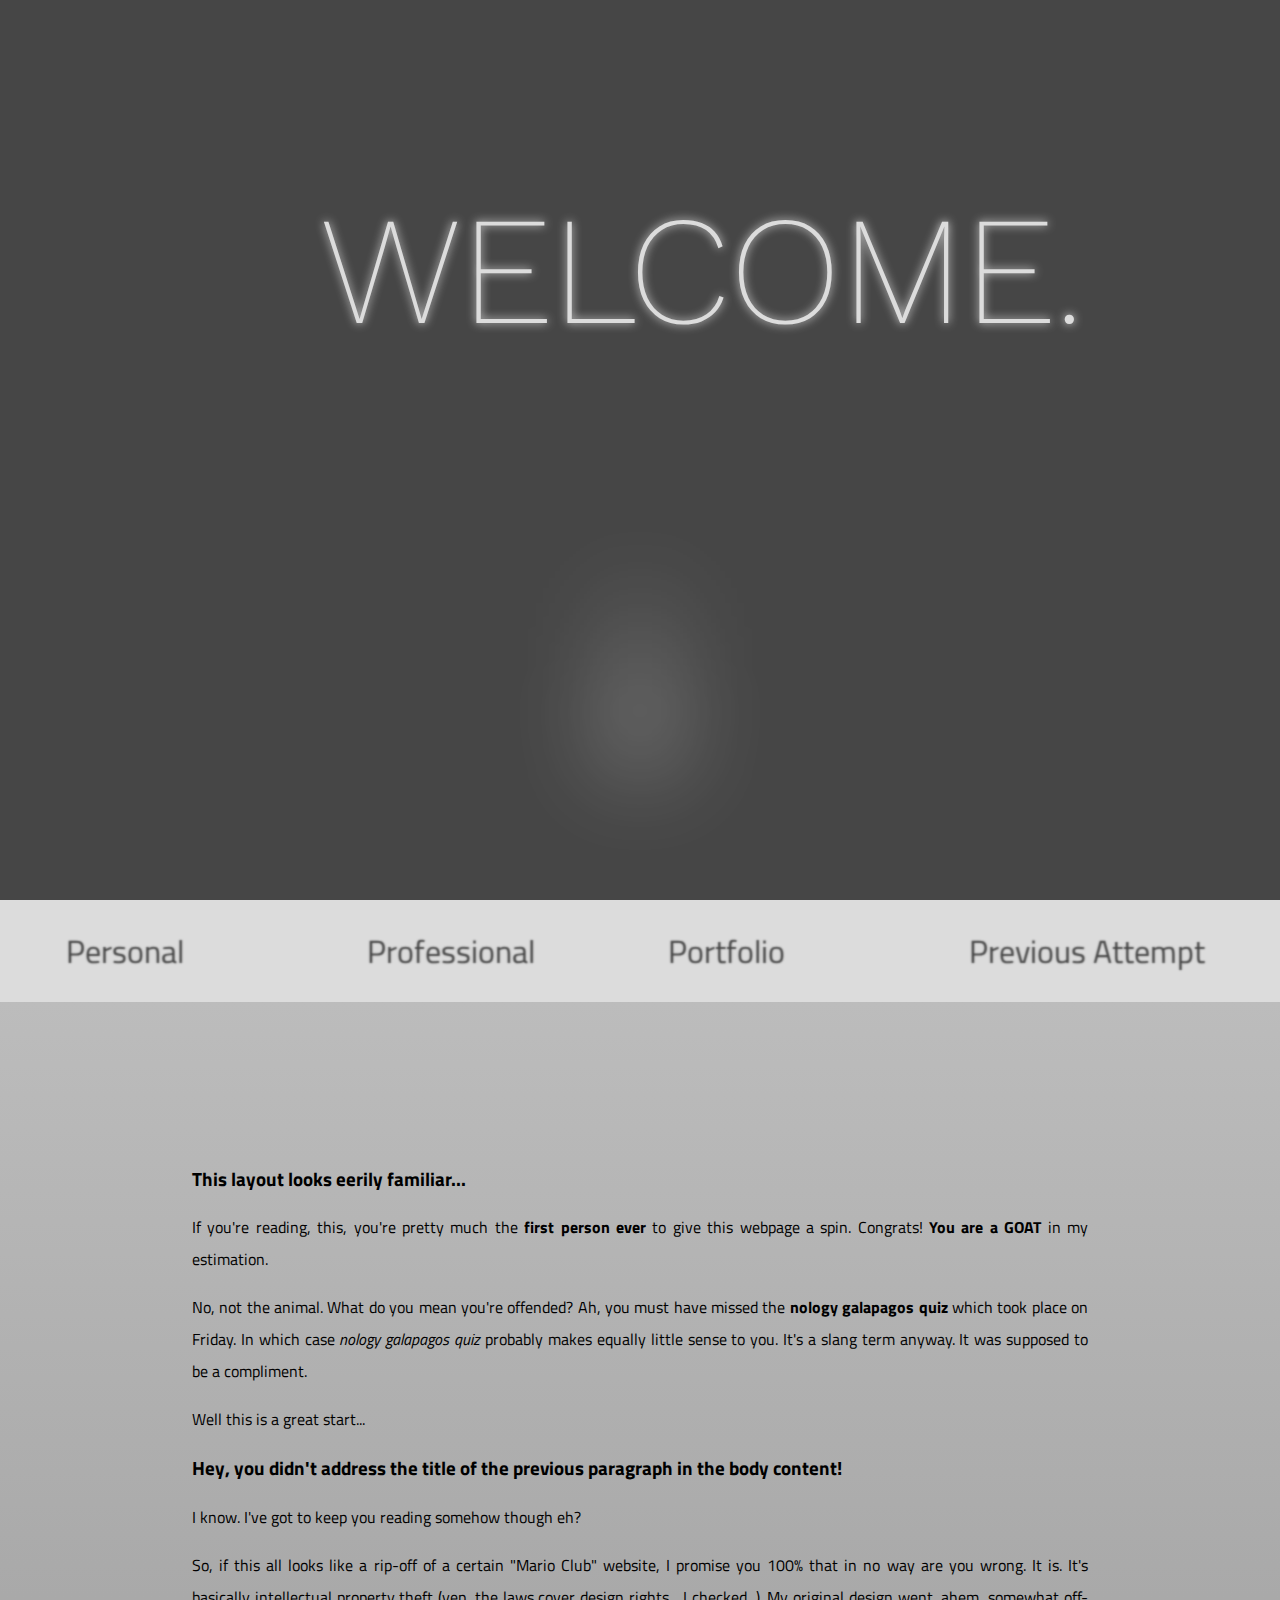
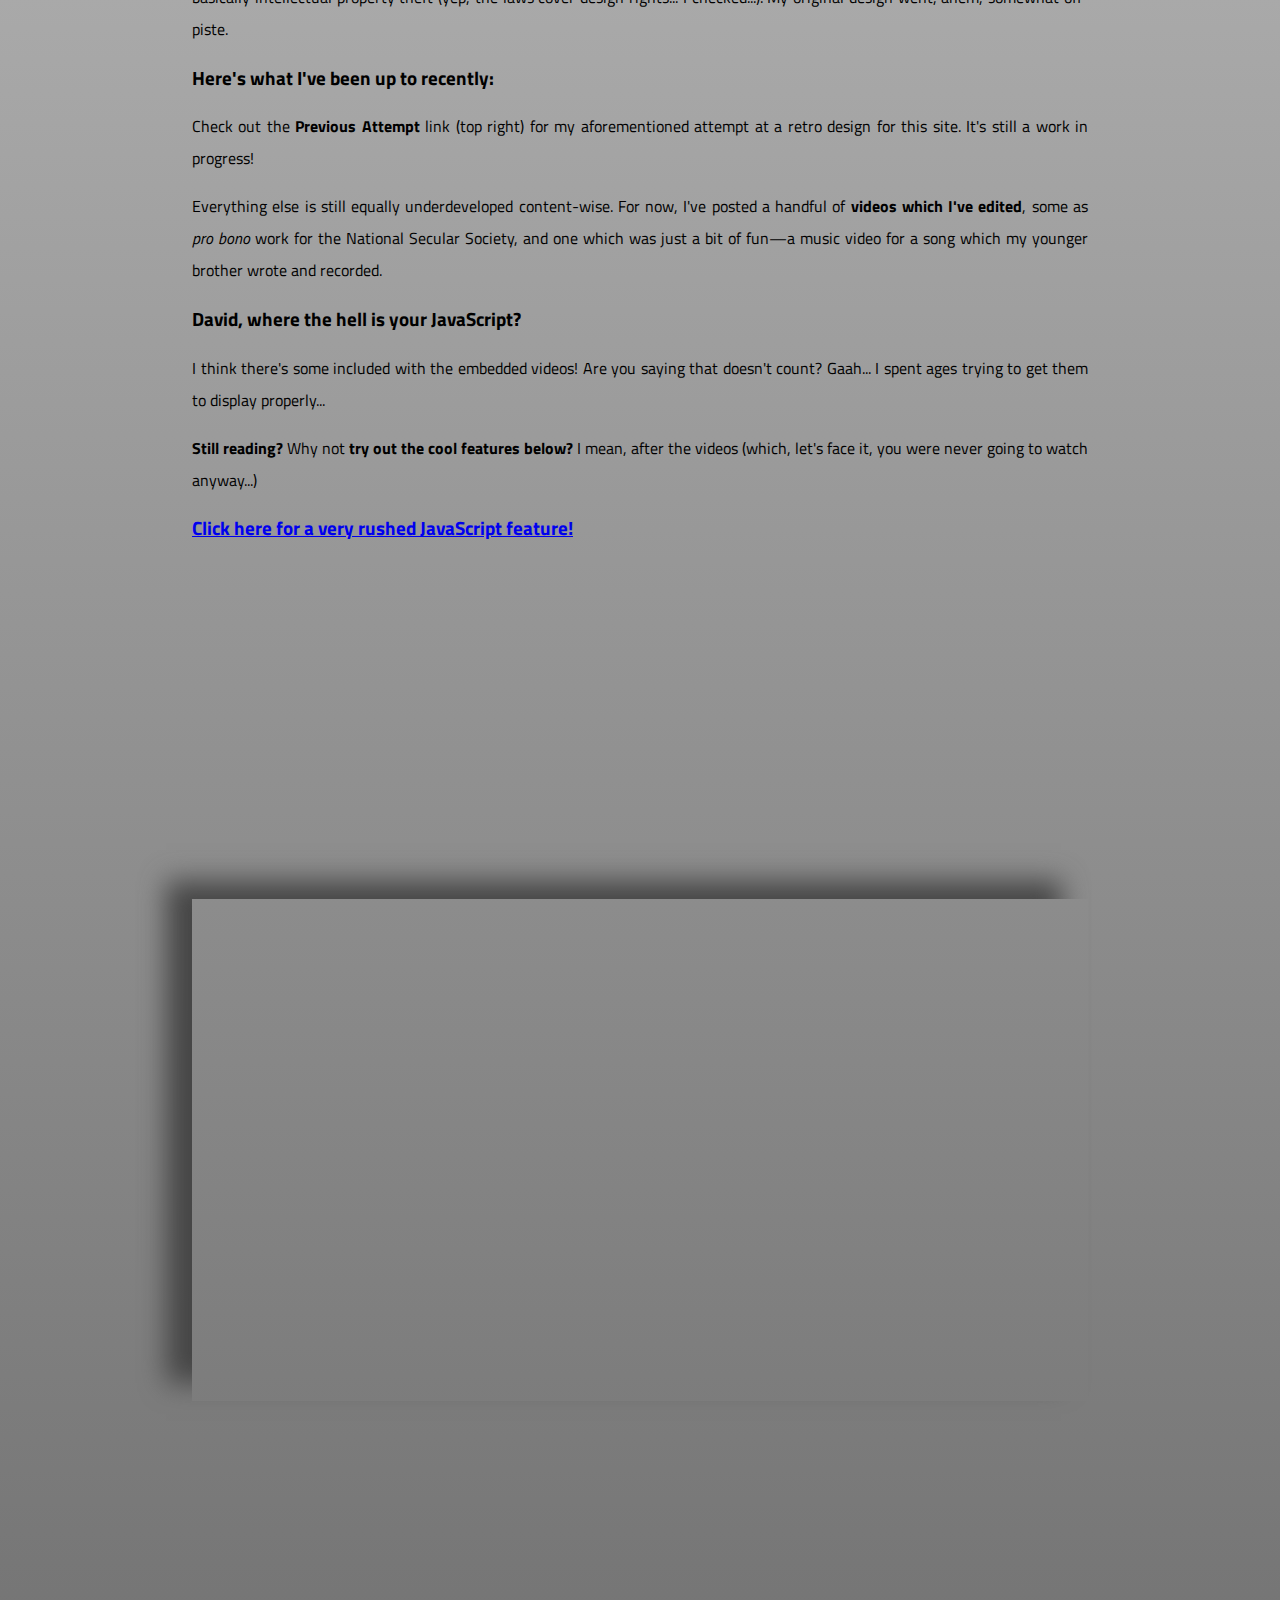
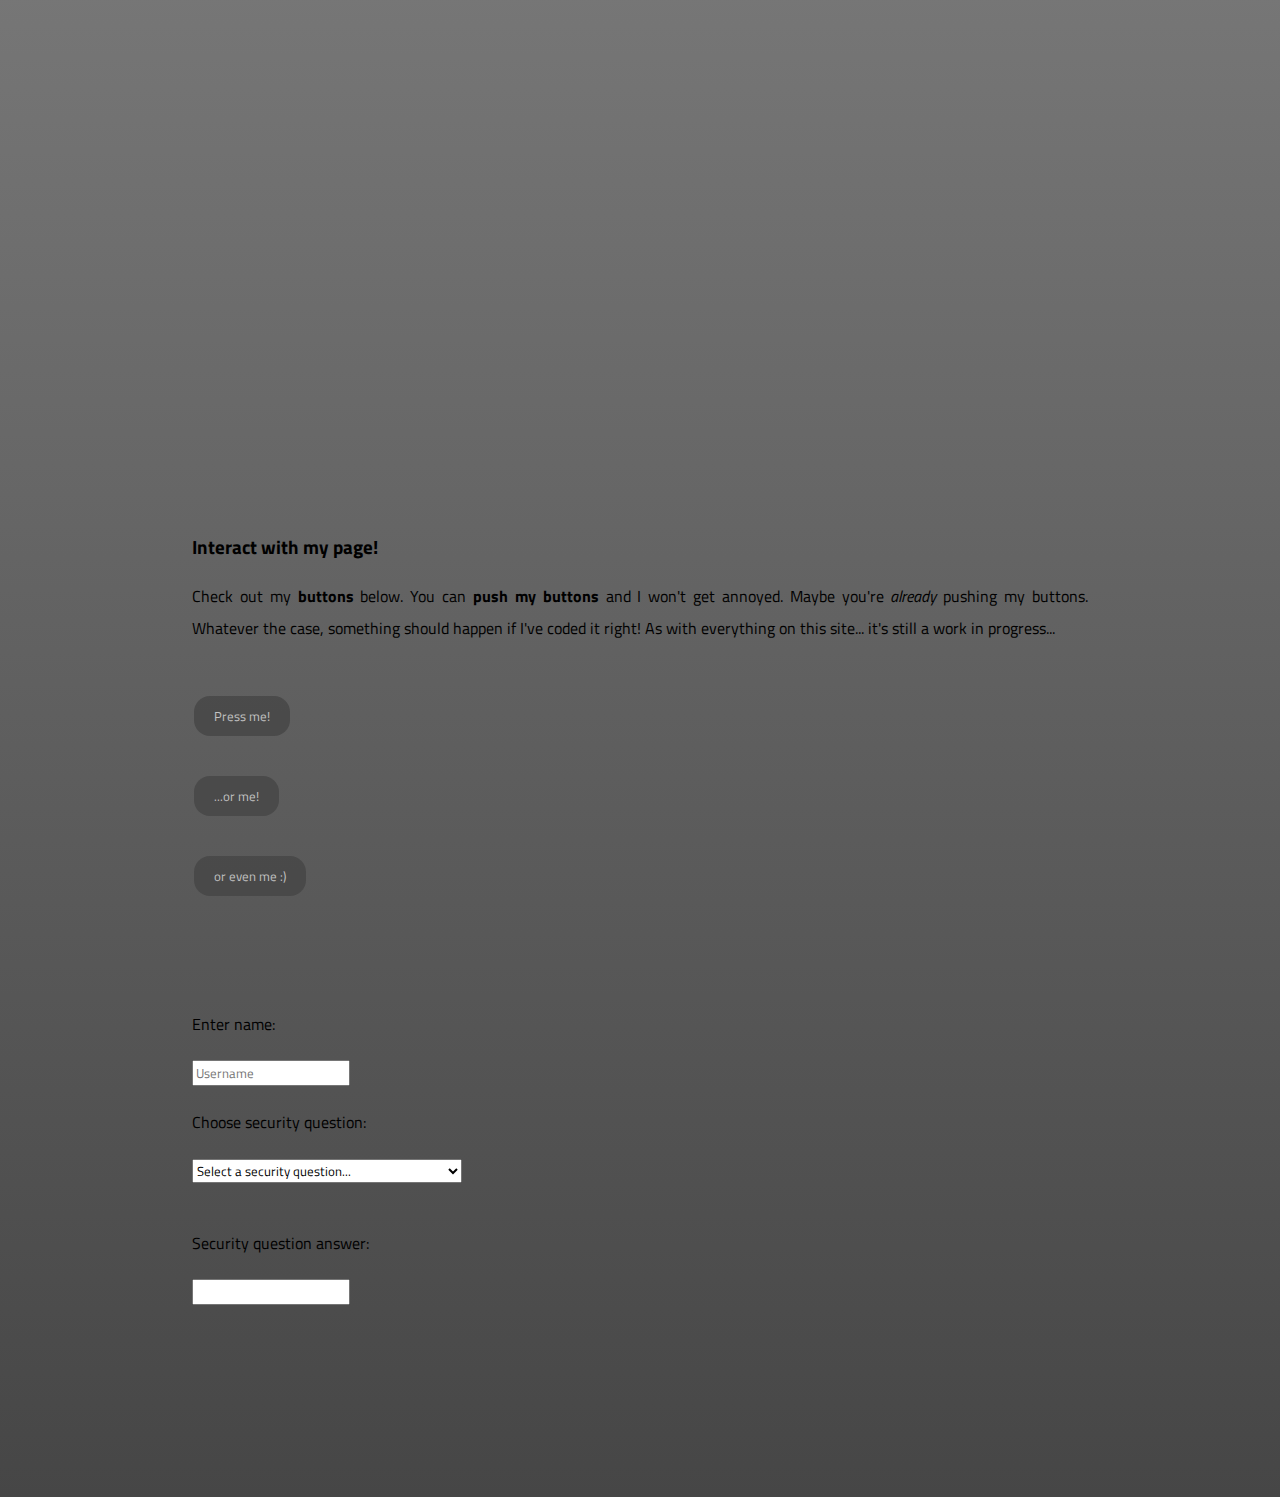
==== commit ec1efa61: "I have no idea what I'm doing" ====
--- a/index.html
+++ b/index.html
@@ -1,34 +1,122 @@
 <!DOCTYPE html>
 <html lang="en">
 <head>
-  <meta charset="UTF-8">
-  <meta name="viewport" content="width=device-width, initial-scale=1.0">
-  <link rel="stylesheet" href="main.css">
-  <title>David Wildman—Software Developer</title>
+	<link href="https://fonts.googleapis.com/css2?family=Titillium+Web:ital,wght@0,200;0,300;0,400;0,600;0,700;1,200;1,300;1,400;1,600;1,700&display=swap" rel="stylesheet">
+	<link href="https://fonts.googleapis.com/css2?family=Advent+Pro:wght@100;200;300;400;500;600;700&display=swap" rel="stylesheet">
+	<link rel="stylesheet" href="stylesnew.css">
+	<link href="https://fonts.googleapis.com/css2?family=Work+Sans:wght@100&display=swap" rel="stylesheet">
+	<meta charset="UTF-8">
+	<meta name="viewport" content="width=device-width, initial-scale=1.0">
+	<title>The David Wildman Site—home</title>
 </head>
 <body>
-  <div id="landing-page">
-    <nav>
-      <span>What would you expect to find here?</span>
-      <!-- <ul>
-        <li></li>
-        <li></li>
-        <li></li>
-        <li></li>
-        <li></li>
-      </ul> -->
-    </nav>
-    <section id="jumbotron">
-      <div id="container">
-        <div class="text blink-one" id="youve"><p>You've</p></div>
-        <div class="text blink-two" id="found"><p>found</p></div>
-        <div class="text blink-three my-name" id="david"><p>David</p></div>
-      </div>
-      <div id="background-image"></div>
-    </section>
-    <footer>
-      <span>What are you looking for here?</span>
-    </footer> 
-  </div>
+	<header>
+		<div class = "welcome">
+			<h1 class = "welcome">WELCOME.</h1>
+			<h2><a href="#start">↓</a></h2>
+		</div>
+	</header>
+	<nav class = "navtools">
+		<ul>
+			<li><a class = "changeme" href="personal.html" id = "personal">Personal</a></li>
+			<li><a class = "changeme" href="professional.html" id = "professional">Professional</a></li>
+			<li><a class = "changeme" href="portfolio.html" id = "portfolio">Portfolio</a></li>
+			<li><a class = "changeme" href="pixelshome.html" id = "pandemonium">Previous Attempt</a></li>
+		</ul>
+	</nav>
+	<main id = "start">
+		<br><br><br><br><br><br>
+		<article class = "introduction">
+			<h3 class = "changeme">This layout looks eerily familiar...</h3>
+			<p class = "changeme">If you're reading, this, you're pretty much the <strong class = "changeme">first person ever</strong> to give this webpage a spin. Congrats! <strong class = "changeme">You are a GOAT</strong> in my estimation.</p>
+			<p class = "changeme">No, not the animal. What do you mean you're offended? Ah, you must have missed the <strong class = "changeme">nology galapagos quiz</strong> which took place on Friday. In which case <em class = "changeme">nology galapagos quiz</em> probably makes equally little sense to you. It's a slang term anyway. It was supposed to be a compliment.</p>
+			<p class = "changeme">Well this is a great start...</p>
+			<h3 class = "changeme">Hey, you didn't address the title of the previous paragraph in the body content!</h3>
+			<p class = "changeme">I know. I've got to keep you reading somehow though eh?</p>
+			<p class = "changeme">So, if this all looks like a rip-off of a certain "Mario Club" website, I promise you 100% that in no way are you wrong. It is. It's basically intellectual property theft (yep, the laws cover design rights... I checked...). My original design went, ahem, somewhat off-piste.</p>
+			<h3 class = "changeme">Here's what I've been up to recently:</h3>
+			<p class = "changeme">Check out the <strong class = "changeme">Previous Attempt</strong> link (top right) for my aforementioned attempt at a retro design for this site. It's still a work in progress!</a></p>
+			<p class = "changeme">Everything else is still equally underdeveloped content-wise. For now, I've posted a handful of <strong class = "changeme">videos which I've edited</strong>, some as <em class = "changeme">pro bono</em> work for the National Secular Society, and one which was just a bit of fun—a music video for a song which my younger brother wrote and recorded.</p>
+			<h3 class = "changeme" >David, where the hell is your JavaScript?</h3>
+			<p class = "changeme">I think there's some included with the embedded videos! Are you saying that doesn't count? Gaah... I spent ages trying to get them to display properly...</p>
+			<p class = "changeme"><strong class = "changeme">Still reading?</strong> Why not <strong class = "changeme">try out the cool features below? </strong>I mean, after the videos (which, let's face it, you were never going to watch anyway...)</p>
+			<h3 class = "changeme"><a class = "changeme" href="#javascript">Click here for a very rushed JavaScript feature!</a></h3>
+			<p></p>
+		</article>
+
+		<section class = "videos">
+			<ul>
+				<li class = "video">
+					<div class="fb-video" data-href="https://www.facebook.com/NationalSecularSociety/videos/700588820759494/" data-show-text="false" data-width="" display="inline"></div>
+				</li>
+				<li class = "video">
+					<div class="fb-video" data-href="https://www.facebook.com/NationalSecularSociety/videos/543695716345283/" data-show-text="false" data-width="" display="inline"></div>
+				</li>
+				<li class = "musicvideo">
+					<iframe width="560" height="315" src="https://www.youtube-nocookie.com/embed/20DzYE8MP10" frameborder="0" allow="accelerometer; autoplay; encrypted-media; gyroscope; picture-in-picture" allowfullscreen></iframe>
+				</li>
+				  
+			</ul>
+		</section>
+		<section id = "javascript" class = "changeme">
+			<article class = "changeme">
+				<br><br><br><br>
+				<h3 class = "changeme">Interact with my page!</h3>
+				<p class = "changeme">Check out my <strong class = "changeme">buttons</strong> below. You can <strong class = "changeme">push my buttons</strong> and I won't get annoyed. Maybe you're <em class = "changeme">already</em> pushing my buttons. Whatever the case, something should happen if I've coded it right! As with everything on this site... it's still a work in progress...</a></p>
+				<p class = "changeme" id="form">
+					<br>
+						<button class = "changeme" id="buttonOne" onClick="buttonOne();">Press me!</button>
+					<br>
+						<button class = "changeme" id="buttonTwo" onClick="buttonTwo();">...or me! </button>
+					<br>
+					<button class = "changeme" id="buttonThree" onClick="buttonThree();">or even me :) </button>
+					<br><br><br>
+					<form action="">
+						<label for="username">Enter name:</label><br><br>
+						<input type="text" id="username" name="username" placeholder="Username" required><br><br>
+				
+						<label for="security question">Choose security question:<br><br></label>
+						<select name="security question" id="security question">
+							<option value="null" > Select a security question...</option>
+							<option value="q1">Are you really the head of the Kwik-E-Mart?</option>     
+							<option value="q2">Really?</option>
+							<option value="q3">You?</option>
+						</select>
+						<br><br><br>
+						<label for="answer">Security question answer:</label>
+						<br><br>
+						<input type="text" id="answer" name="answer" required>
+					</form>
+			</article>
+
+
+		</section>
+	</main>
+	<div id="fb-root"></div>
+
+<script>
+function buttonOne() {
+  alert ('The button has been successfully pressed!');
+  return false;
+}
+
+function buttonTwo() {
+	const content = document.getElementsByClassName('changeme');
+	for (i = 0; i < content.length; i++) {
+		content.item(i).classList.toggle('minecraft');
+	}
+}
+
+function buttonThree() {
+	var tvShow = window.prompt("Enter the name of your favourite TV show or film: ");
+	var mainPlot = window.prompt("Briefly describe the details of the main plot: ");
+	var subPlot = window.prompt("...aaand just a quick overview of any sub-plots: ");
+	var mainCharacter = window.prompt("Finally, who is your favourite character in this movie or show?");
+	var yourName = window.prompt("And what's your name?");
+
+	alert(`It sounds like what you're saying is, you've actively chosen ${mainCharacter} and a show where ${mainPlot} over Breaking Bad and the antihero Walter White, who is self-evidently the most richly drawn character ever to appear on screen. As baffled as I am to hear that, ${yourName}, I'm equally delighted to inform you that a crossover episode of ${tvShow} and Breaking Bad where ${subPlot} is in the works. It's tentatively titled "Breaking ${tvShow} And Bad ${tvShow}". Pretty exciting stuff.`);
+}
+</script>
+	<script async="false" crossorigin="anonymous" src="https://connect.facebook.net/en_GB/sdk.js#xfbml=1&version=v7.0"></script>
 </body>
-</html>+</html>
--- a/stylesnew.css
+++ b/stylesnew.css
@@ -0,0 +1,215 @@
+
+* {
+	font-family: 'Titillium Web', sans-serif;
+	scroll-behavior: smooth;
+}
+
+html {
+	margin: 0 0;
+}
+
+body {
+	margin: 0;
+	padding: 0;
+	font-weight: auto;
+	height: auto; /* Used to enable scrolling */
+	background: linear-gradient(360deg, #464646 0%, gainsboro 100%);
+}
+
+header {
+	padding: 0 auto;
+	width: 100%;
+	height: 100vh;
+	background-color: rgb(70, 70, 70);
+}
+
+.banner {
+	margin: 0 auto;
+	position: static;
+	max-width: 100%;
+}
+
+div .welcome {
+	height: 25vh;
+	max-width: 100%;
+	position: static;
+	background-color: rgb(70, 70, 70);
+	margin: 0;
+	padding: 20vh 25vw 20vh 25vw;
+	text-align: center;
+	color: gainsboro;
+	cursor: crosshair;
+}
+
+
+
+h1 {
+	display: block;
+	font-family: 'Work sans';
+	font-weight: 200;
+	font-size: 12vw;
+	text-shadow: 0px 0px 10px gainsboro;
+}
+
+body > header > div > h2 > a {
+	text-decoration: none;
+	color: inherit;
+
+}
+
+h2 {
+	position: relative;
+	bottom: 15vh;
+	width: 100%;
+	margin: 0;
+	font-family: 'Work sans';
+	display: inline-block;
+	text-align: center;
+	font-weight: 200;
+	font-size: 30vh;
+	color: transparent;
+	text-shadow: 0px 0px 100px white;
+}
+
+h2:hover {
+	cursor: crosshair;
+}
+
+h2 > a:hover {
+	text-align: center;
+	color: white;
+	opacity: 10%;
+	text-shadow: none;
+	cursor: grab;
+}
+
+nav {
+	position: sticky;
+	top: 0px;
+	background-color: gainsboro;
+	padding: 2vh 2vw;
+	z-index: 2;
+}
+
+nav li a {
+	text-decoration: none;
+	color: transparent;
+	text-shadow: 0px 0px 2px rgb(70, 70, 70);
+}
+
+article {
+	margin: 0% 15% 15% 15%;
+}
+
+article p {
+	line-height: 2em;
+}
+
+.video, .musicvideo {
+	box-shadow: -2vw -2vh 2vw rgb(70, 70, 70);
+	margin: 7.5vh 15% 7.5vh 15%;
+}
+
+.videos {
+	display: block;
+	width: 100%;
+	min-height: 100vh;
+	background-color: none;
+	margin-bottom: 25%;
+}
+
+#start > section > ul {
+	padding-inline-start: 0px;
+	max-width: 100%;
+}
+
+#start > section > ul > li.musicvideo > iframe {
+	display: block;
+	margin: 0 auto;
+	width: 70vw;
+	height: 39.25vw;
+}
+@media screen and (min-width: 768px) {
+
+	ul {
+		white-space: nowrap;
+		max-width: 100%;
+		margin: 1vh auto;
+	}
+
+	.videos {
+		box-sizing: border-box;
+		display: inline-block;
+		margin-top: 5%;
+	}
+	.video {
+		display: inline-block;
+		box-sizing: border-box;
+		margin: 0% 5% 0% 5%;
+		width: 37.5%;
+
+	}
+
+	
+	nav li {
+		width: 25%;
+		display: inline-block;
+		font-size: 2.5vw;
+	}
+}
+
+li {
+	list-style-type: none;
+}
+
+nav a:visited {
+	color: rgb(46, 46, 46);
+	text-shadow: -5px -5px 10px black;
+}
+
+nav a:hover {
+	text-decoration: none;
+	color: rgb(70, 70, 70);
+	text-shadow: none;
+}
+
+main {
+	text-align: justify;
+
+	max-width: 100%;
+
+}
+
+#start > article.centerpiece > h3:nth-child(7) > a {
+	color: gainsboro;
+	font-size: 1.5em;
+}
+
+button {
+	background-color: rgb(70, 70, 70);
+	opacity: 80%;
+	border: none;
+	color: gainsboro;
+	padding: 10px 20px;
+	text-align: center;
+	text-decoration: none;
+	display: block;
+	margin: 4px 2px;
+	cursor: pointer;
+	border-radius: 16px;
+  }
+
+  @font-face {
+    font-family: 'minecraftregular';
+    src: url('minecraftregular-bmg3-webfont.woff2') format('woff2'),
+         url('minecraftregular-bmg3-webfont.woff') format('woff');
+    font-weight: normal;
+    font-style: normal;
+
+}
+
+  .minecraft {
+	  font-family: 'minecraftregular';
+	  background-color: transparent;
+  }
+
